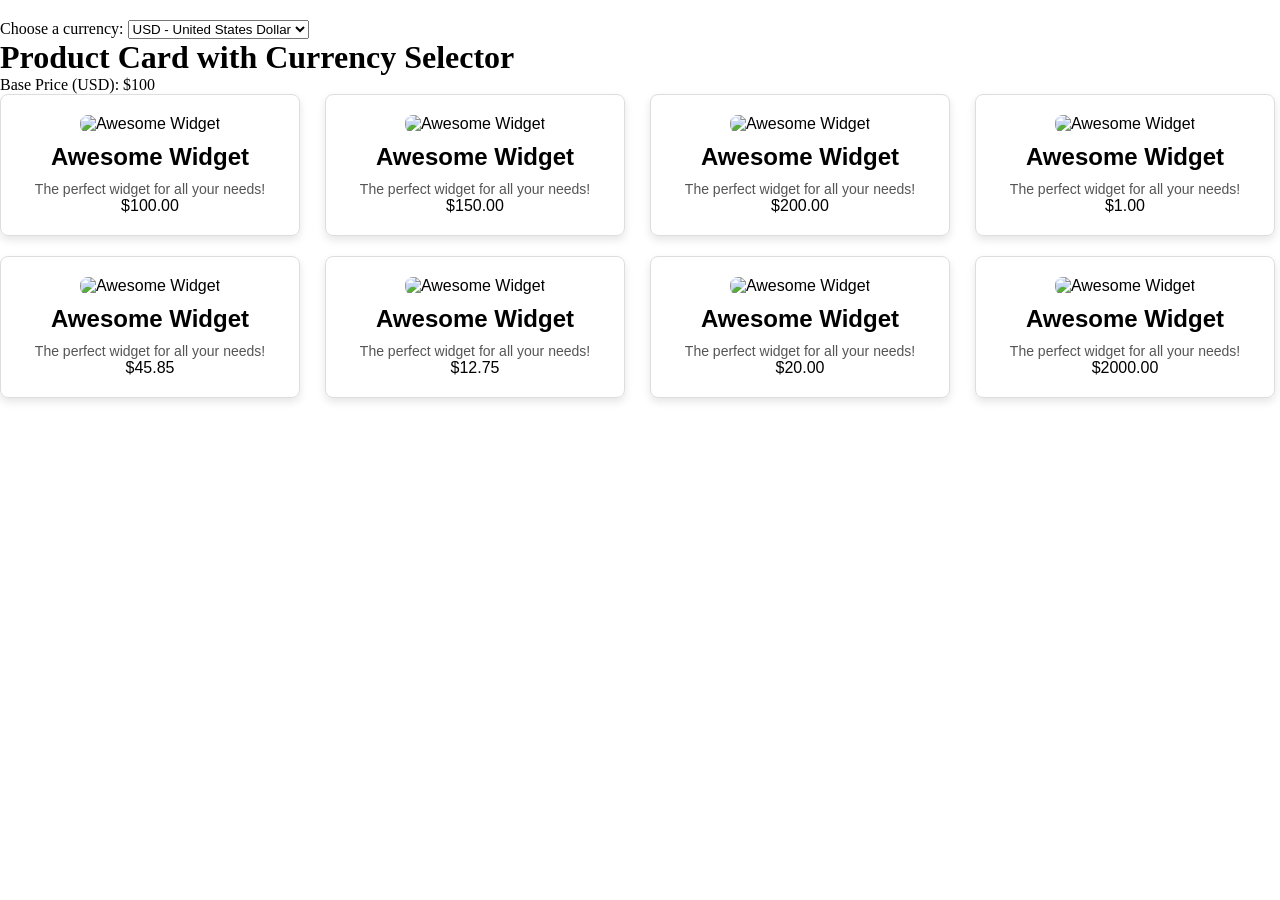
==== index.html @ 9d7a6929 "Add files via upload" ====
<!DOCTYPE html>
<html lang="en">
<head>
    <meta charset="UTF-8">
    <meta name="viewport" content="width=device-width, initial-scale=1.0">
    <title>Currency Selector with Product</title>
    <link rel="stylesheet" href="home.css">
    <script src="currency.js"></script>

    
</head>
<body>

    <div class="currency-selector">
        <label for="currency">Choose a currency:</label>
        <select id="currency" name="currency">
            <option value="USD">USD - United States Dollar</option>
            <option value="EUR">EUR - Euro</option>
            <option value="JPY">JPY - Japanese Yen</option>
            <option value="GBP">GBP - British Pound</option>
            <option value="INR">INR - Indian Rupee</option>
        </select>
    </div>

    <h1>Product Card with Currency Selector</h1>
    <p>Base Price (USD): $100</p>

    <div class="container">
        <div class="product-card">
            <img src="https://via.placeholder.com/300x200.png?text=Awesome+Widget" alt="Awesome Widget">
            <h2>Awesome Widget</h2>
            <p>The perfect widget for all your needs!</p>
            
            <div id="product-price-product1"></div>
        </div>
    
        <div class="product-card">
            <img src="https://via.placeholder.com/300x200.png?text=Awesome+Widget" alt="Awesome Widget">
            <h2>Awesome Widget</h2>
            <p>The perfect widget for all your needs!</p>
            
            <div id="product-price-product2"></div>
        </div>
    
        <div class="product-card">
            <img src="https://via.placeholder.com/300x200.png?text=Awesome+Widget" alt="Awesome Widget">
            <h2>Awesome Widget</h2>
            <p>The perfect widget for all your needs!</p>
            
            <div id="product-price-product3"></div>
        </div>
    
        <div class="product-card">
            <img src="https://via.placeholder.com/300x200.png?text=Awesome+Widget" alt="Awesome Widget">
            <h2>Awesome Widget</h2>
            <p>The perfect widget for all your needs!</p>
            
            <div id="product-price-product4"></div>
        </div>

        <div class="product-card">
            <img src="https://via.placeholder.com/300x200.png?text=Awesome+Widget" alt="Awesome Widget">
            <h2>Awesome Widget</h2>
            <p>The perfect widget for all your needs!</p>
            
            <div id="product-price-product5"></div>
        </div>
    
        <div class="product-card">
            <img src="https://via.placeholder.com/300x200.png?text=Awesome+Widget" alt="Awesome Widget">
            <h2>Awesome Widget</h2>
            <p>The perfect widget for all your needs!</p>
            
            <div id="product-price-product6"></div>
        </div>
    
        <div class="product-card">
            <img src="https://via.placeholder.com/300x200.png?text=Awesome+Widget" alt="Awesome Widget">
            <h2>Awesome Widget</h2>
            <p>The perfect widget for all your needs!</p>
            
            <div id="product-price-product7"></div>
        </div>
    
        <div class="product-card">
            <img src="https://via.placeholder.com/300x200.png?text=Awesome+Widget" alt="Awesome Widget">
            <h2>Awesome Widget</h2>
            <p>The perfect widget for all your needs!</p>
            
            <div id="product-price-product8"></div>
        </div>
    </div>



</body>
</html>
---- home.css ----
* {
    box-sizing: border-box;
    margin: 0;
    padding: 0;
}

.container {
    display: grid;
    grid-template-columns: repeat(4, 1fr);
    gap: 20px;
}

/* Styles for the product card */
.product-card {
    border: 1px solid #ddd;
    border-radius: 8px;
    padding: 20px;
    max-width: 300px;
    text-align: center;
    box-shadow: 0 4px 8px rgba(0, 0, 0, 0.1);
    font-family: Arial, sans-serif;
}

.product-card img {
    width: 100%;
    border-radius: 8px;
}

.product-card h2 {
    margin: 10px 0;
    font-size: 24px;
}

.product-card p {
    font-size: 14px;
    color: #555;
}

.product-price {
    font-size: 20px;
    color: #333;
    margin: 10px 0;
}

.currency-selector {
    margin-top: 20px;
}
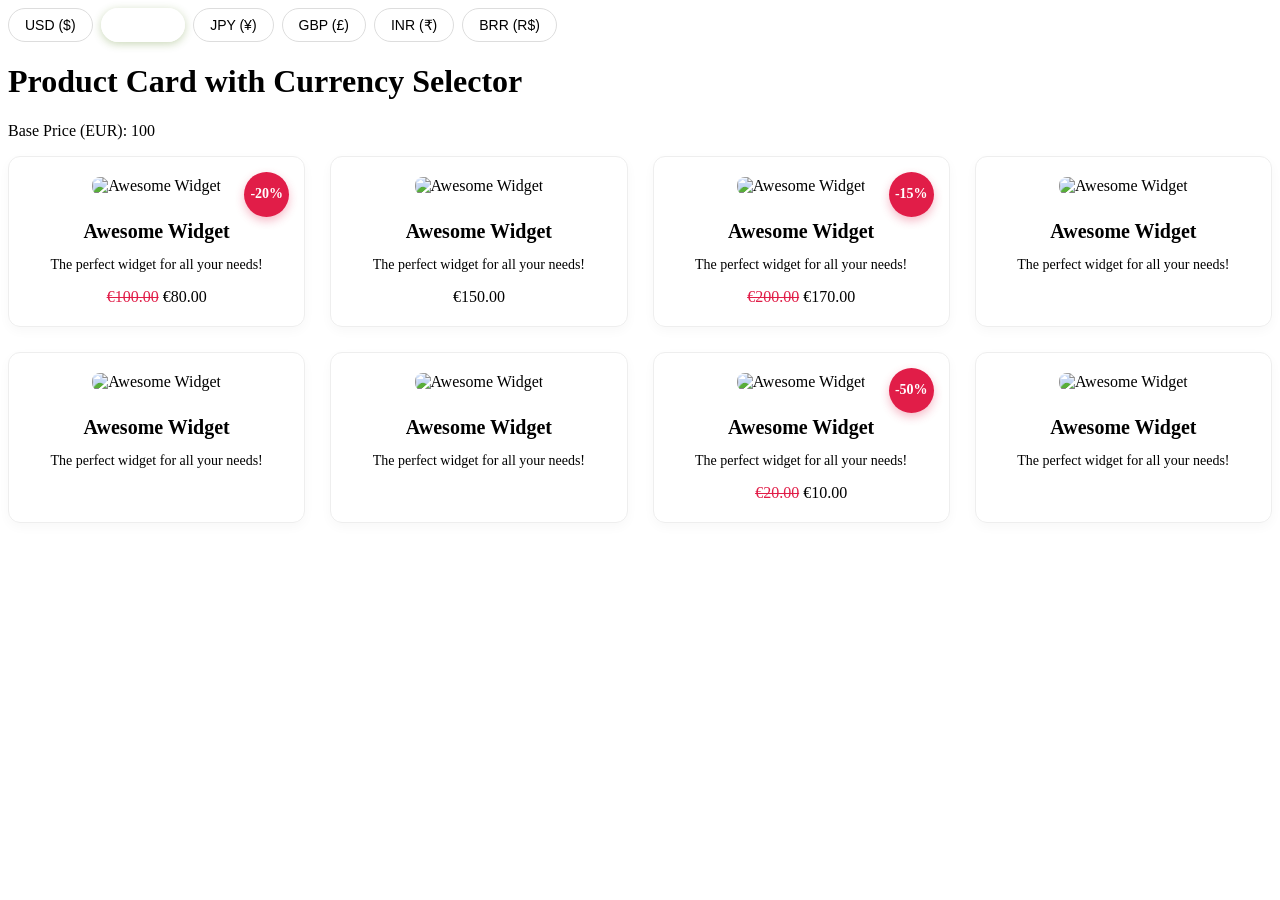
==== commit ecada53a: "Refactor currency selector and product card layout" ====
--- a/index.html
+++ b/index.html
@@ -11,19 +11,17 @@
 </head>
 <body>
 
-    <div class="currency-selector">
-        <label for="currency">Choose a currency:</label>
-        <select id="currency" name="currency">
-            <option value="USD">USD - United States Dollar</option>
-            <option value="EUR">EUR - Euro</option>
-            <option value="JPY">JPY - Japanese Yen</option>
-            <option value="GBP">GBP - British Pound</option>
-            <option value="INR">INR - Indian Rupee</option>
-        </select>
+    <div class="currency-grid" id="currency-switcher">
+        <button class="currency-btn active" data-currency="USD">USD ($)</button>
+        <button class="currency-btn" data-currency="EUR">EUR (€)</button>
+        <button class="currency-btn" data-currency="JPY">JPY (¥)</button>
+        <button class="currency-btn" data-currency="GBP">GBP (£)</button>
+        <button class="currency-btn" data-currency="INR">INR (₹)</button>
+        <button class="currency-btn" data-currency="BRR">BRR (R$)</button>
     </div>
 
     <h1>Product Card with Currency Selector</h1>
-    <p>Base Price (USD): $100</p>
+    <p>Base Price (EUR): 100</p>
 
     <div class="container">
         <div class="product-card">
--- a/home.css
+++ b/home.css
@@ -1,47 +1,108 @@
-* {
-    box-sizing: border-box;
-    margin: 0;
-    padding: 0;
-}
+/* Custom Currency Selector Styles - Garden Wiki Theme */
+        .currency-grid {
+            display: flex;
+            flex-wrap: wrap;
+            gap: 8px;
+            align-items: center;
+        }
 
-.container {
-    display: grid;
-    grid-template-columns: repeat(4, 1fr);
-    gap: 20px;
-}
+        .currency-grid span {
+            font-weight: bold;
+            font-size: 14px;
+            color: var(--text-muted);
+            margin-right: 5px;
+        }
 
-/* Styles for the product card */
-.product-card {
-    border: 1px solid #ddd;
-    border-radius: 8px;
-    padding: 20px;
-    max-width: 300px;
-    text-align: center;
-    box-shadow: 0 4px 8px rgba(0, 0, 0, 0.1);
-    font-family: Arial, sans-serif;
-}
+        .currency-btn {
+            background: white;
+            border: 1px solid #ddd;
+            padding: 8px 16px;
+            border-radius: 20px;
+            cursor: pointer;
+            font-size: 14px;
+            transition: all 0.2s ease;
+            outline: none;
+            color: var(--text-main);
+        }
 
-.product-card img {
-    width: 100%;
-    border-radius: 8px;
-}
+        .currency-btn:hover {
+            border-color: var(--accent);
+            color: var(--accent);
+            background: var(--accent-soft);
+        }
 
-.product-card h2 {
-    margin: 10px 0;
-    font-size: 24px;
-}
+        .currency-btn.active {
+            background: var(--accent);
+            border-color: var(--accent);
+            color: white;
+            box-shadow: 0 2px 8px rgba(77, 124, 15, 0.3);
+        }
 
-.product-card p {
-    font-size: 14px;
-    color: #555;
-}
+        /* Product Grid Styles */
+        .container {
+            display: grid;
+            grid-template-columns: repeat(auto-fill, minmax(250px, 1fr));
+            gap: 25px;
+        }
 
-.product-price {
-    font-size: 20px;
-    color: #333;
-    margin: 10px 0;
-}
+        .product-card {
+            position: relative;
+            background: var(--bg-card);
+            border: 1px solid #eee;
+            border-radius: 12px;
+            padding: 20px;
+            text-align: center;
+            box-shadow: 0 4px 12px rgba(0, 0, 0, 0.03);
+            transition: transform 0.2s ease, border-color 0.2s;
+        }
 
-.currency-selector {
-    margin-top: 20px;
-}+        .discount-badge {
+            position: absolute;
+            display: flex;
+            top: 15px;
+            right: 15px;
+            background-color: #e11d48;
+            color: white;
+            width: 45px;
+            height: 45px;
+            border-radius: 50%;
+            font-weight: bold;
+            font-size: 14px;
+            align-items: center;
+            justify-content: center;
+            box-shadow: 0 4px 10px rgba(225, 29, 72, 0.3);
+            z-index: 5;
+            pointer-events: none
+        }
+
+        .product-card:hover {
+            transform: translateY(-5px);
+            border-color: var(--accent-soft);
+        }
+
+        .product-card img {
+            width: 100%;
+            height: 180px;
+            object-fit: cover;
+            border-radius: 8px;
+            background-color: var(--bg-page);
+            margin-bottom: 15px;
+        }
+
+        .product-card h2 {
+            margin: 10px 0;
+            font-size: 20px;
+            color: var(--text-main);
+        }
+
+        .product-card p {
+            font-size: 14px;
+            color: var(--text-muted);
+            margin-bottom: 15px;
+        }
+
+        .product-price {
+            font-size: 22px;
+            font-weight: bold;
+            color: var(--text-main);
+        }
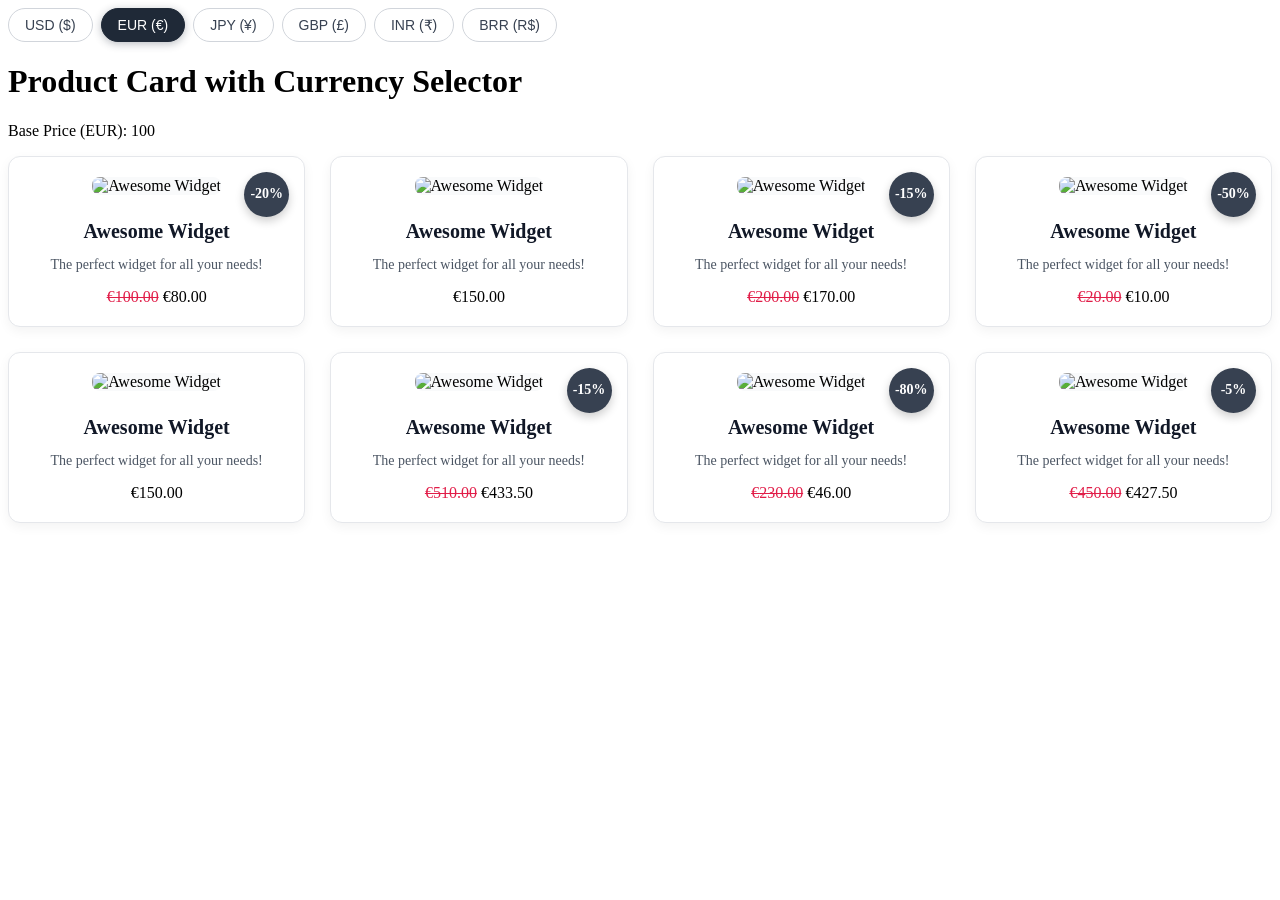
==== commit a67320b0: "Update index.html" ====
--- a/index.html
+++ b/index.html
@@ -25,7 +25,7 @@
 
     <div class="container">
         <div class="product-card">
-            <img src="https://via.placeholder.com/300x200.png?text=Awesome+Widget" alt="Awesome Widget">
+            <img src="https://placehold.net/building-400x400.png" alt="Awesome Widget">
             <h2>Awesome Widget</h2>
             <p>The perfect widget for all your needs!</p>
             
@@ -33,7 +33,7 @@
         </div>
     
         <div class="product-card">
-            <img src="https://via.placeholder.com/300x200.png?text=Awesome+Widget" alt="Awesome Widget">
+            <img src="https://placehold.net/building-400x400.png" alt="Awesome Widget">
             <h2>Awesome Widget</h2>
             <p>The perfect widget for all your needs!</p>
             
@@ -41,7 +41,7 @@
         </div>
     
         <div class="product-card">
-            <img src="https://via.placeholder.com/300x200.png?text=Awesome+Widget" alt="Awesome Widget">
+            <img src="https://placehold.net/building-400x400.png" alt="Awesome Widget">
             <h2>Awesome Widget</h2>
             <p>The perfect widget for all your needs!</p>
             
@@ -49,7 +49,7 @@
         </div>
     
         <div class="product-card">
-            <img src="https://via.placeholder.com/300x200.png?text=Awesome+Widget" alt="Awesome Widget">
+            <img src="https://placehold.net/building-400x400.png" alt="Awesome Widget">
             <h2>Awesome Widget</h2>
             <p>The perfect widget for all your needs!</p>
             
@@ -57,7 +57,7 @@
         </div>
 
         <div class="product-card">
-            <img src="https://via.placeholder.com/300x200.png?text=Awesome+Widget" alt="Awesome Widget">
+            <img src="https://placehold.net/building-400x400.png" alt="Awesome Widget">
             <h2>Awesome Widget</h2>
             <p>The perfect widget for all your needs!</p>
             
@@ -65,7 +65,7 @@
         </div>
     
         <div class="product-card">
-            <img src="https://via.placeholder.com/300x200.png?text=Awesome+Widget" alt="Awesome Widget">
+            <img src="https://placehold.net/building-400x400.png" alt="Awesome Widget">
             <h2>Awesome Widget</h2>
             <p>The perfect widget for all your needs!</p>
             
@@ -73,7 +73,7 @@
         </div>
     
         <div class="product-card">
-            <img src="https://via.placeholder.com/300x200.png?text=Awesome+Widget" alt="Awesome Widget">
+            <img src="https://placehold.net/building-400x400.png" alt="Awesome Widget">
             <h2>Awesome Widget</h2>
             <p>The perfect widget for all your needs!</p>
             
@@ -81,7 +81,7 @@
         </div>
     
         <div class="product-card">
-            <img src="https://via.placeholder.com/300x200.png?text=Awesome+Widget" alt="Awesome Widget">
+            <img src="https://placehold.net/building-400x400.png" alt="Awesome Widget">
             <h2>Awesome Widget</h2>
             <p>The perfect widget for all your needs!</p>
             
--- a/home.css
+++ b/home.css
@@ -1,108 +1,108 @@
-/* Custom Currency Selector Styles - Garden Wiki Theme */
-        .currency-grid {
-            display: flex;
-            flex-wrap: wrap;
-            gap: 8px;
-            align-items: center;
-        }
+/* Custom Currency Selector Styles - Monochromatic Theme */
+.currency-grid {
+    display: flex;
+    flex-wrap: wrap;
+    gap: 8px;
+    align-items: center;
+}
 
-        .currency-grid span {
-            font-weight: bold;
-            font-size: 14px;
-            color: var(--text-muted);
-            margin-right: 5px;
-        }
+.currency-grid span {
+    font-weight: bold;
+    font-size: 14px;
+    color: #6b7280; /* Medium gray */
+    margin-right: 5px;
+}
 
-        .currency-btn {
-            background: white;
-            border: 1px solid #ddd;
-            padding: 8px 16px;
-            border-radius: 20px;
-            cursor: pointer;
-            font-size: 14px;
-            transition: all 0.2s ease;
-            outline: none;
-            color: var(--text-main);
-        }
+.currency-btn {
+    background: white;
+    border: 1px solid #d1d5db; /* Silver border */
+    padding: 8px 16px;
+    border-radius: 20px;
+    cursor: pointer;
+    font-size: 14px;
+    transition: all 0.2s ease;
+    outline: none;
+    color: #374151; /* Dark gray text */
+}
 
-        .currency-btn:hover {
-            border-color: var(--accent);
-            color: var(--accent);
-            background: var(--accent-soft);
-        }
+.currency-btn:hover {
+    border-color: #1f2937; /* Light black/Charcoal */
+    color: #1f2937;
+    background: #f3f4f6; /* Light gray-wash */
+}
 
-        .currency-btn.active {
-            background: var(--accent);
-            border-color: var(--accent);
-            color: white;
-            box-shadow: 0 2px 8px rgba(77, 124, 15, 0.3);
-        }
+.currency-btn.active {
+    background: #1f2937; /* Light black/Charcoal */
+    border-color: #1f2937;
+    color: white;
+    box-shadow: 0 2px 8px rgba(31, 41, 55, 0.3);
+}
 
-        /* Product Grid Styles */
-        .container {
-            display: grid;
-            grid-template-columns: repeat(auto-fill, minmax(250px, 1fr));
-            gap: 25px;
-        }
+/* Product Grid Styles */
+.container {
+    display: grid;
+    grid-template-columns: repeat(auto-fill, minmax(250px, 1fr));
+    gap: 25px;
+}
 
-        .product-card {
-            position: relative;
-            background: var(--bg-card);
-            border: 1px solid #eee;
-            border-radius: 12px;
-            padding: 20px;
-            text-align: center;
-            box-shadow: 0 4px 12px rgba(0, 0, 0, 0.03);
-            transition: transform 0.2s ease, border-color 0.2s;
-        }
+.product-card {
+    position: relative;
+    background: #ffffff;
+    border: 1px solid #e5e7eb; /* Soft gray border */
+    border-radius: 12px;
+    padding: 20px;
+    text-align: center;
+    box-shadow: 0 4px 12px rgba(0, 0, 0, 0.05);
+    transition: transform 0.2s ease, border-color 0.2s;
+}
 
-        .discount-badge {
-            position: absolute;
-            display: flex;
-            top: 15px;
-            right: 15px;
-            background-color: #e11d48;
-            color: white;
-            width: 45px;
-            height: 45px;
-            border-radius: 50%;
-            font-weight: bold;
-            font-size: 14px;
-            align-items: center;
-            justify-content: center;
-            box-shadow: 0 4px 10px rgba(225, 29, 72, 0.3);
-            z-index: 5;
-            pointer-events: none
-        }
+.discount-badge {
+    position: absolute;
+    display: flex;
+    top: 15px;
+    right: 15px;
+    background-color: #374151; /* Solid Charcoal instead of Red */
+    color: white;
+    width: 45px;
+    height: 45px;
+    border-radius: 50%;
+    font-weight: bold;
+    font-size: 14px;
+    align-items: center;
+    justify-content: center;
+    box-shadow: 0 4px 10px rgba(0, 0, 0, 0.2);
+    z-index: 5;
+    pointer-events: none;
+}
 
-        .product-card:hover {
-            transform: translateY(-5px);
-            border-color: var(--accent-soft);
-        }
+.product-card:hover {
+    transform: translateY(-5px);
+    border-color: #9ca3af; /* Darker silver on hover */
+}
 
-        .product-card img {
-            width: 100%;
-            height: 180px;
-            object-fit: cover;
-            border-radius: 8px;
-            background-color: var(--bg-page);
-            margin-bottom: 15px;
-        }
+.product-card img {
+    width: 100%;
+    height: 180px;
+    object-fit: cover;
+    border-radius: 8px;
+    background-color: #f9fafb; /* Very light gray bg */
+    margin-bottom: 15px;
+}
 
-        .product-card h2 {
-            margin: 10px 0;
-            font-size: 20px;
-            color: var(--text-main);
-        }
+.product-card h2 {
+    margin: 10px 0;
+    font-size: 20px;
+    color: #111827; /* Near black */
+}
 
-        .product-card p {
-            font-size: 14px;
-            color: var(--text-muted);
-            margin-bottom: 15px;
-        }
+.product-card p {
+    font-size: 14px;
+    color: #4b5563; /* Slate gray */
+    margin-bottom: 15px;
+}
 
-        .product-price {
-            font-size: 22px;
-            font-weight: bold;
-            color: var(--text-main);
-        }
+.product-price {
+    font-size: 22px;
+    font-weight: bold;
+    color: #111827; /* Near black */
+}
